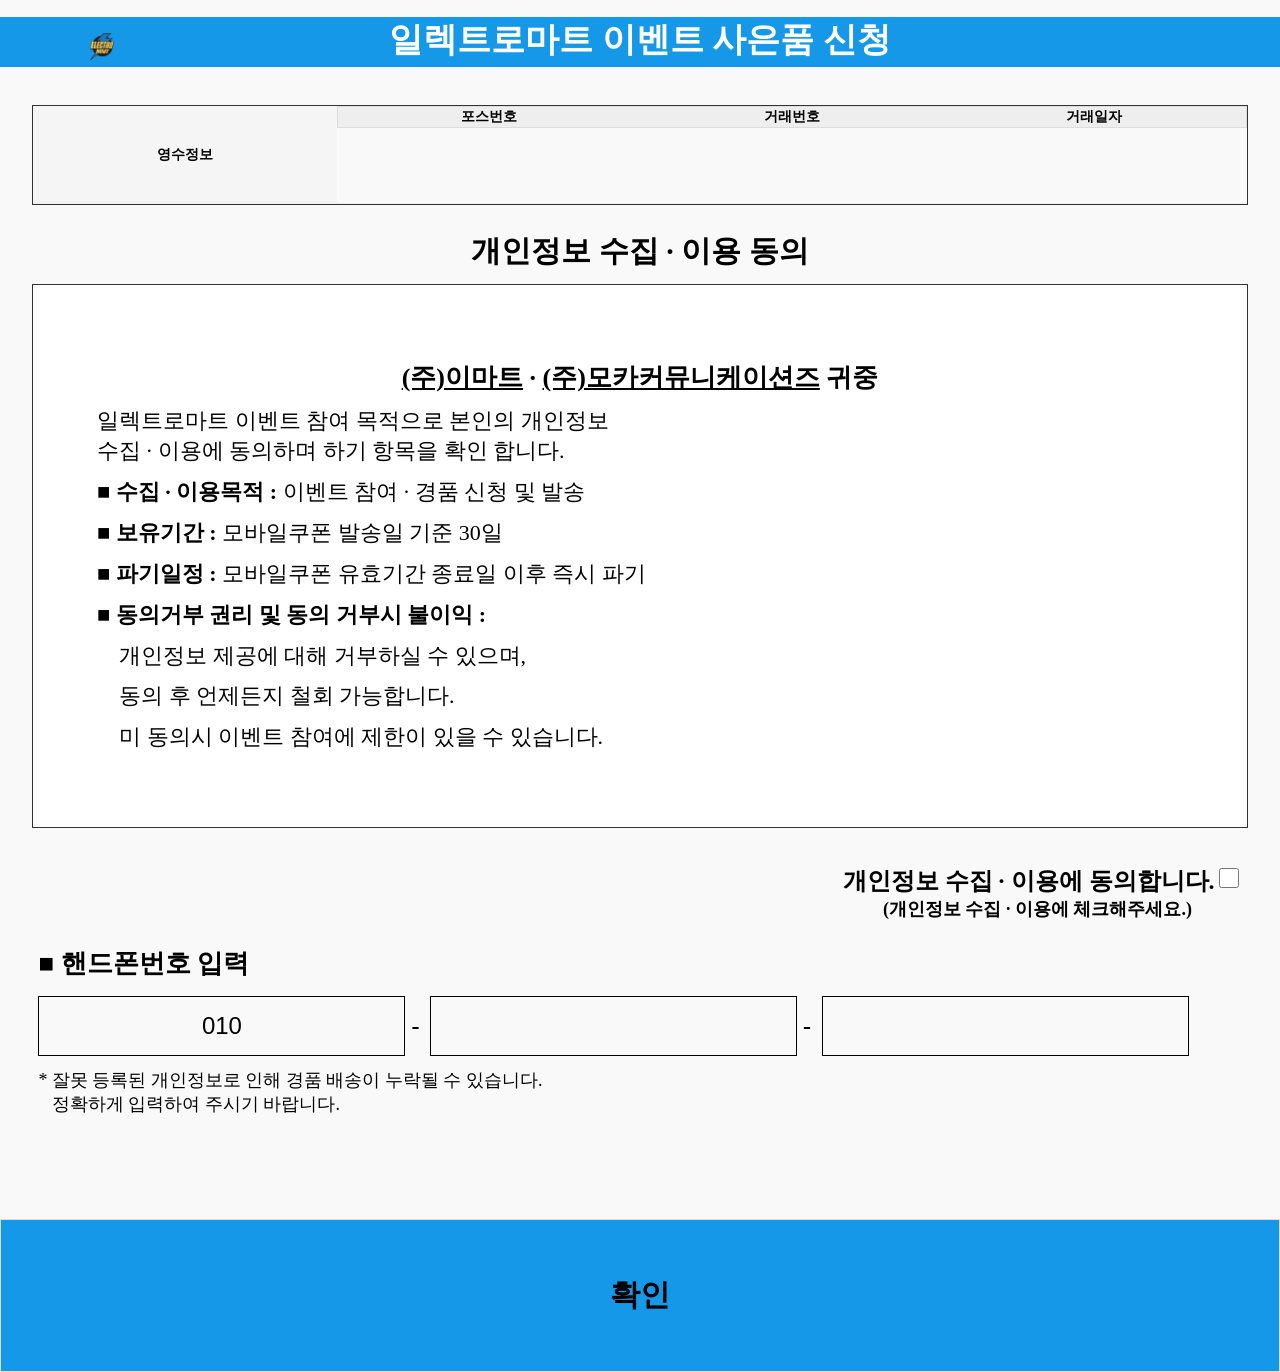
==== index.html @ a4b9bc62 "Update index.html" ====
<!doctype html>
<html lang="ko">
    <head>
        <meta charset="utf-8">
        <meta http-equiv="X-UA-Compatible" content="IE=edge">		
				<meta name="viewport" content="width=device-width, initial-scale=1, maximum-scale=1, minimum-scale=1, user-scalable=no">
       	<meta name="HandheldFriendly" content="true" />
        <title>BN_0524</title>
   
    </head>
    <body>
    <!--팝업-->
       <!--style-->
				<style>
					ul{margin:0; padding:0; list-style:none; box-sizing:border-box; font-size:14px;}
					li{float:left; width:75%; height:50px; box-sizing: border-box;  border-bottom:1px solid #eee; }
			
					ul li:first-child{background-color:#ddd; width:25%; text-align:center; line-height:50px; vertical-align:middle; margin:0; padding:0; font-weight:bold;}
					
					BODY{width:100%; height:100%; overflow:hidden; position:relative; background-color:#ccc;}
					
					BODY,h1,h2,h3,h4,h5,h6,p,dl,dd{margin:0;}
					
					.cf::after{content:""; display:block; clear:both;}
					
					#agree_wrap{width:100%; height:100%; background-color:#f9f9f9; margin:0 auto; padding:0; font-size:18px; display:block; overflow:hidden; position:relative;}
					#ag_header{background-color:#1598e8; height:100%; min-height:50px; vertical-align:middle; position:relative; text-align:center;}
					#ag_header img{margin-top:1.3%; height:3vh; position:absolute; left:7%;}
					#ag_header h1{margin-top:1.3%; height:3vh; color:#fff; font-size:34px;}
					#ag_container img{display: block; margin:0 auto; margin-top:3%;}
					#ag_container>p{text-align:center; margin-bottom:3%;}
					
					.agree_clu{width:calc(100% - 5vw); background-color:#fff; margin:0 auto; border:1px solid #333; padding:5%; box-sizing:border-box;}
					.agree_clu h4{text-align:center; margin-bottom:8%;}
					.agree_clu p{font-size:22px;}
					
					.agree_con01{text-align: right; font-size:18px; margin-right:3%;}
					.agree_con01 input{width:20px; height:20px;vertical-align:top;}
					.agree_con01 p{margin-bottom:0;}
					.agree_con01 span{margin-right:4%;}
					
					.agree_con02{width:calc(100% - 4vw); margin:0 auto; margin-left:3%;}
					.agree_con02 h6{font-size:18px; margin-bottom:15px; margin-top:2%;}
					.agree_con02 input{height:60px; line-height:60px; margin:0 auto; width:calc(33% - 3vw); text-align:center; box-sizing:border-box; font-size:24px; margin-bottom:1%; background-color:inherit; border:0.5px solid #000;}
					
					.ag_ft{width:100%; margin:0; box-sizing:border-box; height:12vw; text-align:center;}
					.ag_btn{float:left;}
					.btn_area{display:block; width:100%; margin:0; padding:0; height:100%;}
					.ag_reset{background-color:#fee069; width:33.3%; height:16vw;; box-sizing:border-box; margin:0; padding:0; border:1px solid #ddd; display:inline-block; font-size:24px; font-weight:bold;}
					/*.ag_submit{background-color:#5cace1; width:33.3%; height:16vw;; box-sizing:border-box; margin:0; padding:0; border:1px solid #ddd; display:inline-block; font-size:24px; font-weight:bold;}*/
					.ag_submit{background-color:#1598e8; width:100%; height:100%; box-sizing:border-box; margin:0; padding:0; border:1px solid #ddd; display:inline-block; font-size:30px; font-weight:bold;}
					.ag_refresh{background-color:#4dabad; width:33.3%; height:16vw;; box-sizing:border-box; margin:0; padding:0; border:1px solid #ddd; display:inline-block; font-size:24px; font-weight:bold;}
					
					.agree_clu p{padding:0; padding:0.01% 0; box-sizing: border-box;}
			</style>
       <!--style-->
    <div id="agree_wrap">
    	<!--header-->
    	<header id="ag_header">
    		<img src="./images/main/top_logo02.png" alt="일렉트로마트로고">
    		<h1>일렉트로마트 이벤트 사은품 신청</h1>
    	</header>
    	<!--header-->
    	<div id="ag_container">
    		<!--<img src="./images/main/agree_tit.png" alt="별내점오픈이벤트">-->
    		<ul class="cf" style="width:calc(100% - 5vw); height:11vw; max-height:100px; margin:0 auto; display:block; border:1px solid #333; box-sizing:border-box; margin-top:3%; margin-bottom:3%; text-align:center;">
    		<li style="float: left; width:25%; height:100%; background-color:#f5f5f5;text-align:center; display:inline-block; padding:3%; padding-top:2%; box-sizing:border-box; tr">영수정보</li>
    		<li style="float:left; width:75%; box-sizing:border-box; overflow-x:auto; height:100%;">
    			<table style="border-collapse: collapse; border-spacing: 0; width:100%; border: 1px solid #ddd; box-sizing:border-box; margin:0;">
    				<tr style="text-align:center; padding:2px; box-sizing: border-box; background-color:#eee;">
    					<th>포스번호</th>
    					<th>거래번호</th>
    					<th style="border-right:none;">거래일자</th>
    				</tr>
    			</table>
    		</li>
    	</ul>
    		<p style="margin-top:-1%; margin-bottom:1%; font-weight:bold; font-size:30px;">개인정보 수집 &#183; 이용 동의</p>
    		<div class="agree_clu">
    			<h4 style="font-size:26px; margin:1% 0;"><span style="text-decoration: underline">&#40;주&#41;이마트</span> &#183; <span style="text-decoration: underline">&#40;주&#41;모카커뮤니케이션즈</span> 귀중</h4>
            <p class="agree_tit">일렉트로마트 이벤트 참여 목적으로 본인의 개인정보<br> 수집 &#183; 이용에 동의하며 하기 항목을 확인 합니다.</p>
            <p style="margin:1% 0; padding:0;"><strong>■&nbsp;수집 &#183; 이용목적 :</strong> 이벤트 참여 &#183; 경품 신청 및 발송</p>
            <p style="margin:1% 0; padding:0;"><strong>■&nbsp;보유기간 :</strong> 모바일쿠폰 발송일 기준 30일</p>
            <p style="margin:1% 0; padding:0;"><strong>■&nbsp;파기일정 :</strong> 모바일쿠폰 유효기간 종료일 이후 즉시 파기</p>
						<p style="margin:1% 0; padding:0;"><strong>■&nbsp;동의거부 권리 및 동의 거부시 불이익 :</strong></p>
						<p style="margin:1% 0; padding:0;">&nbsp;&nbsp;&nbsp;&nbsp;개인정보 제공에 대해 거부하실 수 있으며,</p>
						<p style="margin:1% 0; padding:0;">&nbsp;&nbsp;&nbsp;&nbsp;동의 후 언제든지 철회 가능합니다.</p>
						<p style="margin:1% 0; padding:0;">&nbsp;&nbsp;&nbsp;&nbsp;미 동의시 이벤트 참여에 제한이 있을 수 있습니다.</p>
    		</div>
    		<div class="agree_con01">
    			<p style="margin-top:3%; font-size:24px; font-weight:bold;">개인정보 수집 &#183; 이용에 동의합니다.<input type="checkbox"></p>
           <span style="font-size:18px; font-weight:bold;">&#40;개인정보 수집 &#183; 이용에 체크해주세요.&#41;</span>
    		</div>
    		<div class="agree_con02">
					<h6 style="font-size:26px;">■&nbsp;핸드폰번호 입력</h6>
					<div>
						<input readonly type="text" id="" name="user_mobile" value="010" class="inp_text"><span style="font-weight:bold; font-size:24px;">&nbsp;-&nbsp;</span>
						<input type="text" id="" name="user_mobile" value="" class="inp_text"><span style="font-weight:bold; font-size:24px;">&nbsp;-&nbsp;</span>
						<input type="text" id="" name="user_mobile" value="" class="inp_text">
					</div>
					<p>* 잘못 등록된 개인정보로 인해 경품 배송이 누락될 수 있습니다.<br>&nbsp;&nbsp;&nbsp;정확하게 입력하여 주시기 바랍니다.</p>
				</div>
    	</div>
    	<div class="ag_ft" style=" margin-top:8%;">
    	<div class="btn_area">
        <!--<button class="ag_btn ag_reset">취소</button>-->
        <button class="ag_btn ag_submit" style="padding:0;">확인</button>
        <!--<button class="ag_btn ag_refresh">수정</button>-->
      </div>
      </div>
    	<!--wrap-->
    </div>
    <!--팝업-->
    </body>
</html>
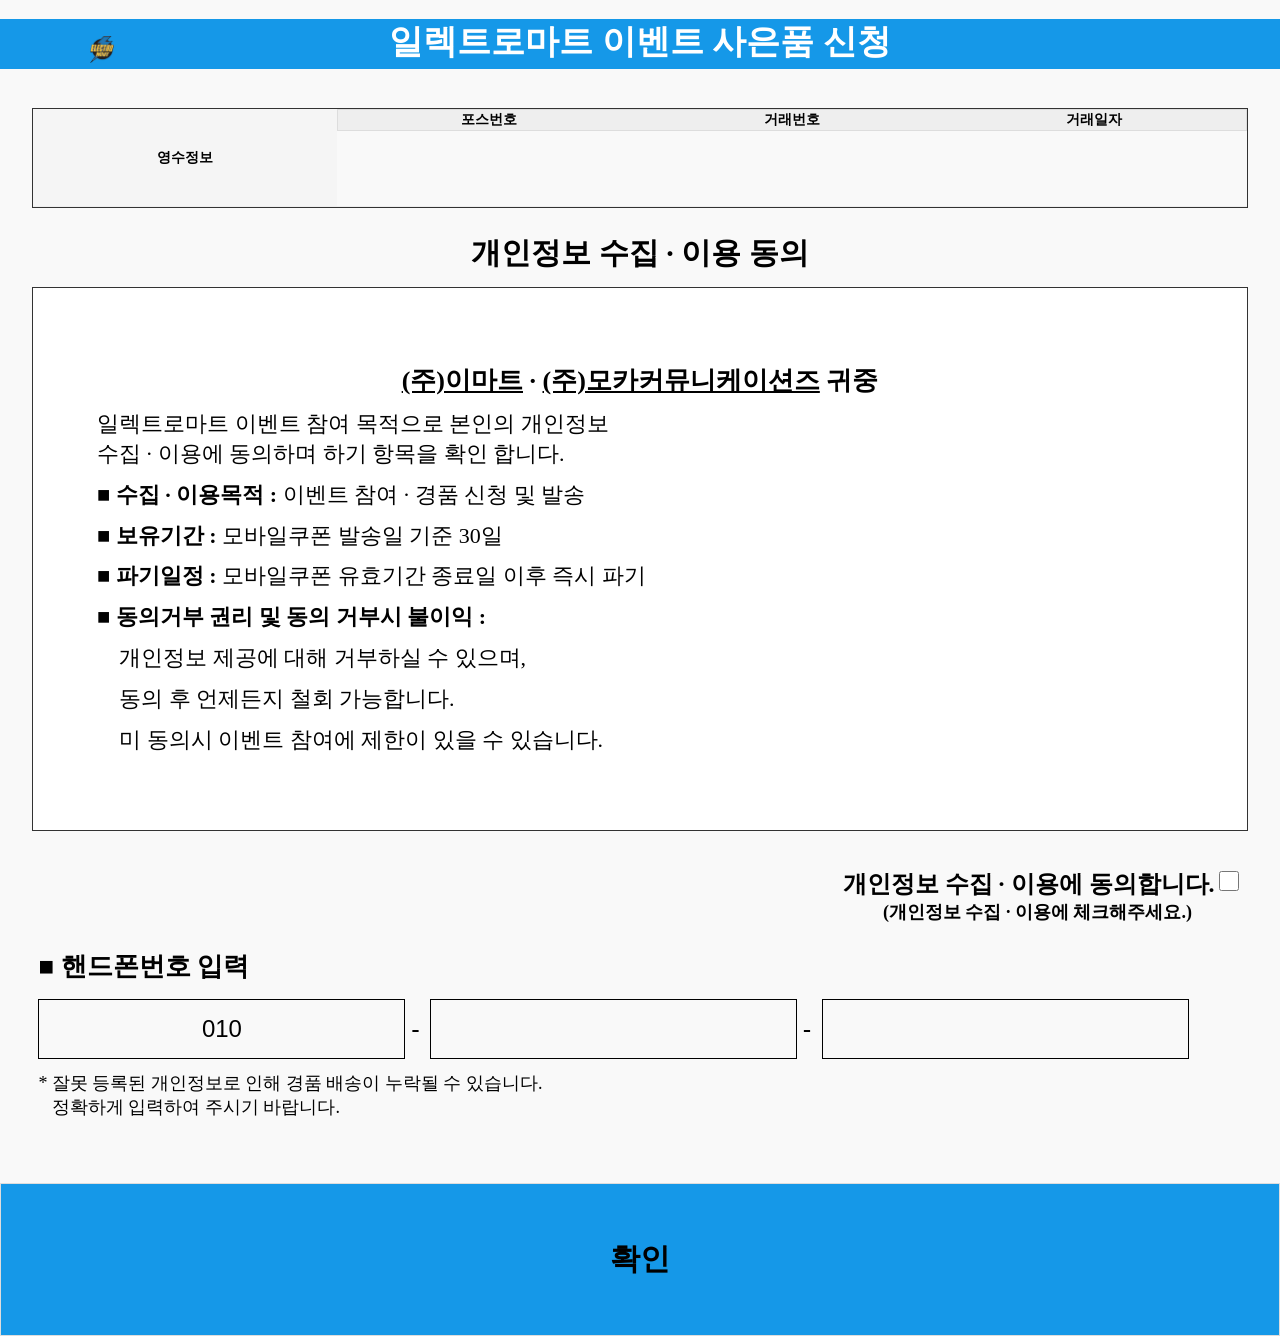
==== commit c7204af9: "Update index.html" ====
--- a/index.html
+++ b/index.html
@@ -26,7 +26,7 @@
 					#agree_wrap{width:100%; height:100%; background-color:#f9f9f9; margin:0 auto; padding:0; font-size:18px; display:block; overflow:hidden; position:relative;}
 					#ag_header{background-color:#1598e8; height:100%; min-height:50px; vertical-align:middle; position:relative; text-align:center;}
 					#ag_header img{margin-top:1.3%; height:3vh; position:absolute; left:7%;}
-					#ag_header h1{margin-top:1.3%; height:3vh; color:#fff; font-size:34px;}
+					#ag_header h1{margin-top:1.5%; height:3vh; color:#fff; font-size:34px;}
 					#ag_container img{display: block; margin:0 auto; margin-top:3%;}
 					#ag_container>p{text-align:center; margin-bottom:3%;}
 					
@@ -101,7 +101,7 @@
 					<p>* 잘못 등록된 개인정보로 인해 경품 배송이 누락될 수 있습니다.<br>&nbsp;&nbsp;&nbsp;정확하게 입력하여 주시기 바랍니다.</p>
 				</div>
     	</div>
-    	<div class="ag_ft" style=" margin-top:8%;">
+    	<div class="ag_ft" style=" margin-top:5%;">
     	<div class="btn_area">
         <!--<button class="ag_btn ag_reset">취소</button>-->
         <button class="ag_btn ag_submit" style="padding:0;">확인</button>
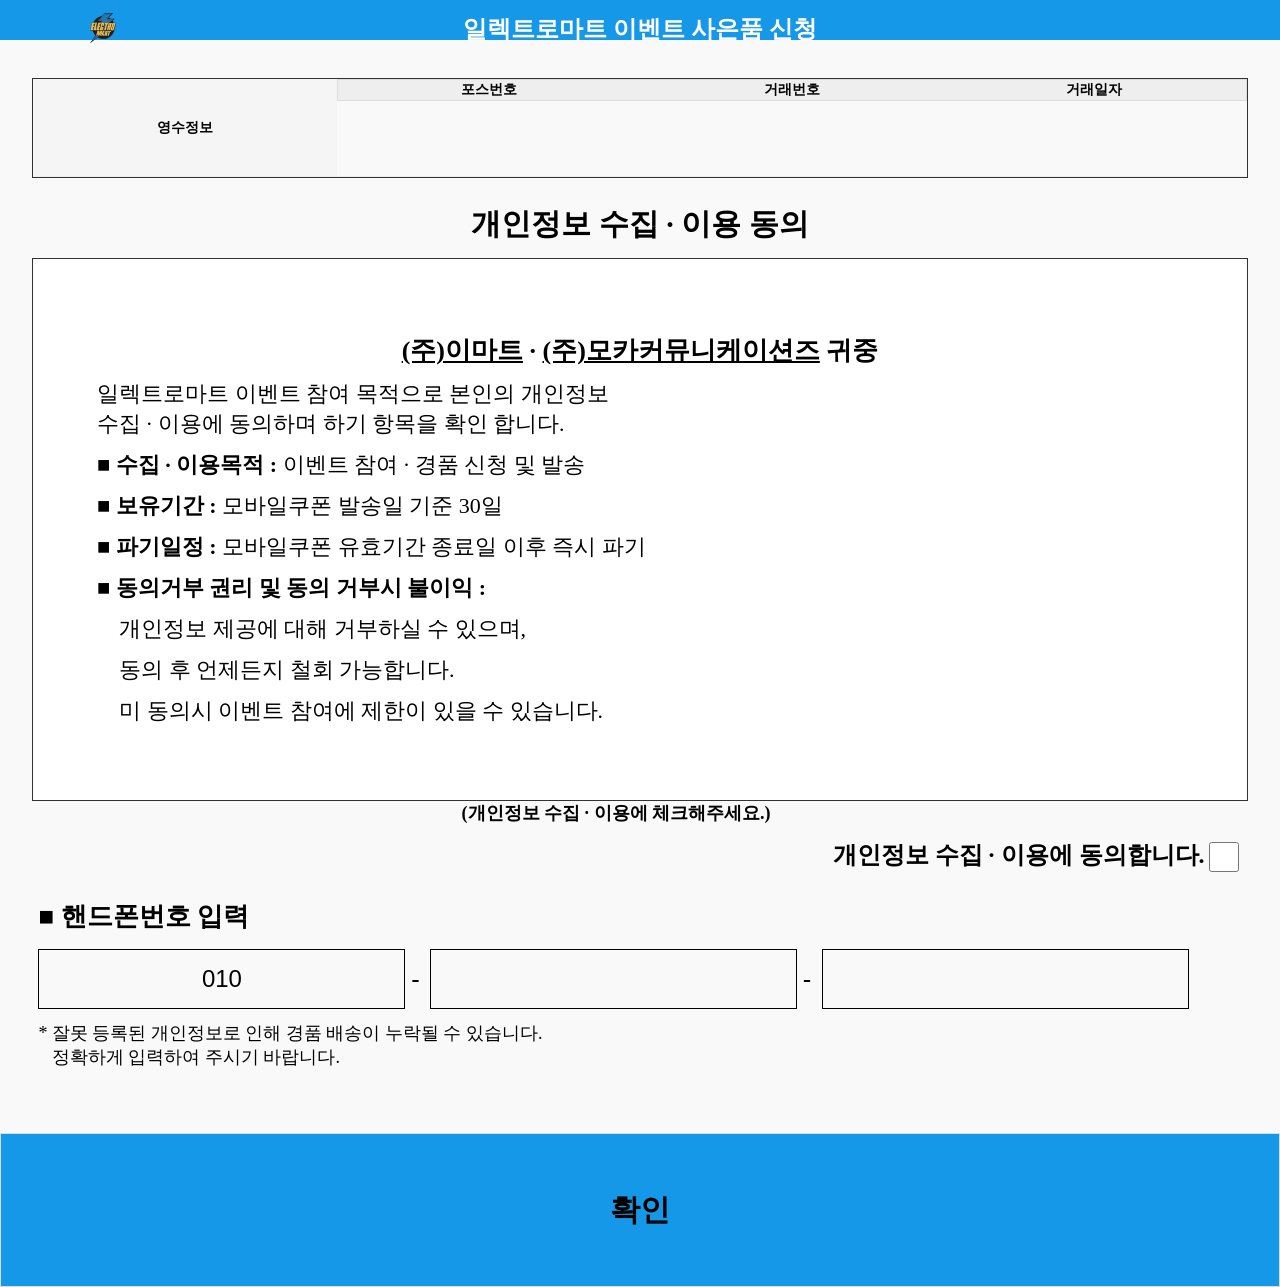
==== commit f073391a: "Update index.html" ====
--- a/index.html
+++ b/index.html
@@ -24,9 +24,9 @@
 					.cf::after{content:""; display:block; clear:both;}
 					
 					#agree_wrap{width:100%; height:100%; background-color:#f9f9f9; margin:0 auto; padding:0; font-size:18px; display:block; overflow:hidden; position:relative;}
-					#ag_header{background-color:#1598e8; height:100%; min-height:50px; vertical-align:middle; position:relative; text-align:center;}
-					#ag_header img{margin-top:1.3%; height:3vh; position:absolute; left:7%;}
-					#ag_header h1{margin-top:1.5%; height:3vh; color:#fff; font-size:34px;}
+					#ag_header{background-color:#1598e8; height:100%; min-height:30px; vertical-align:middle; position:relative; text-align:center;}
+					#ag_header img{margin-top:1%; height:30px; position:absolute; left:7%;}
+					#ag_header h1{padding-top:1.0%; height:3vh; color:#fff; font-size:24px;}
 					#ag_container img{display: block; margin:0 auto; margin-top:3%;}
 					#ag_container>p{text-align:center; margin-bottom:3%;}
 					
@@ -34,10 +34,10 @@
 					.agree_clu h4{text-align:center; margin-bottom:8%;}
 					.agree_clu p{font-size:22px;}
 					
-					.agree_con01{text-align: right; font-size:18px; margin-right:3%;}
-					.agree_con01 input{width:20px; height:20px;vertical-align:top;}
-					.agree_con01 p{margin-bottom:0;}
-					.agree_con01 span{margin-right:4%;}
+					.agree_con01{text-align: right; font-size:18px; margin-right:3%; display: block;}
+					.agree_con01 input{width:30px; height:30px; vertical-align:top;}
+					.agree_con01 label{margin-bottom:0; float:right;}
+					.agree_con01 span{margin-right:5%; float:right;}
 					
 					.agree_con02{width:calc(100% - 4vw); margin:0 auto; margin-left:3%;}
 					.agree_con02 h6{font-size:18px; margin-bottom:15px; margin-top:2%;}
@@ -87,9 +87,9 @@
 						<p style="margin:1% 0; padding:0;">&nbsp;&nbsp;&nbsp;&nbsp;동의 후 언제든지 철회 가능합니다.</p>
 						<p style="margin:1% 0; padding:0;">&nbsp;&nbsp;&nbsp;&nbsp;미 동의시 이벤트 참여에 제한이 있을 수 있습니다.</p>
     		</div>
-    		<div class="agree_con01">
-    			<p style="margin-top:3%; font-size:24px; font-weight:bold;">개인정보 수집 &#183; 이용에 동의합니다.<input type="checkbox"></p>
-           <span style="font-size:18px; font-weight:bold;">&#40;개인정보 수집 &#183; 이용에 체크해주세요.&#41;</span>
+    		<div class="agree_con01 cf">
+    			<label style="margin-top:3%; font-size:24px; font-weight:bold;">개인정보 수집 &#183; 이용에 동의합니다.<input type="checkbox"></label>
+          <span style="font-size:18px; font-weight:bold;">&#40;개인정보 수집 &#183; 이용에 체크해주세요.&#41;</span>
     		</div>
     		<div class="agree_con02">
 					<h6 style="font-size:26px;">■&nbsp;핸드폰번호 입력</h6>
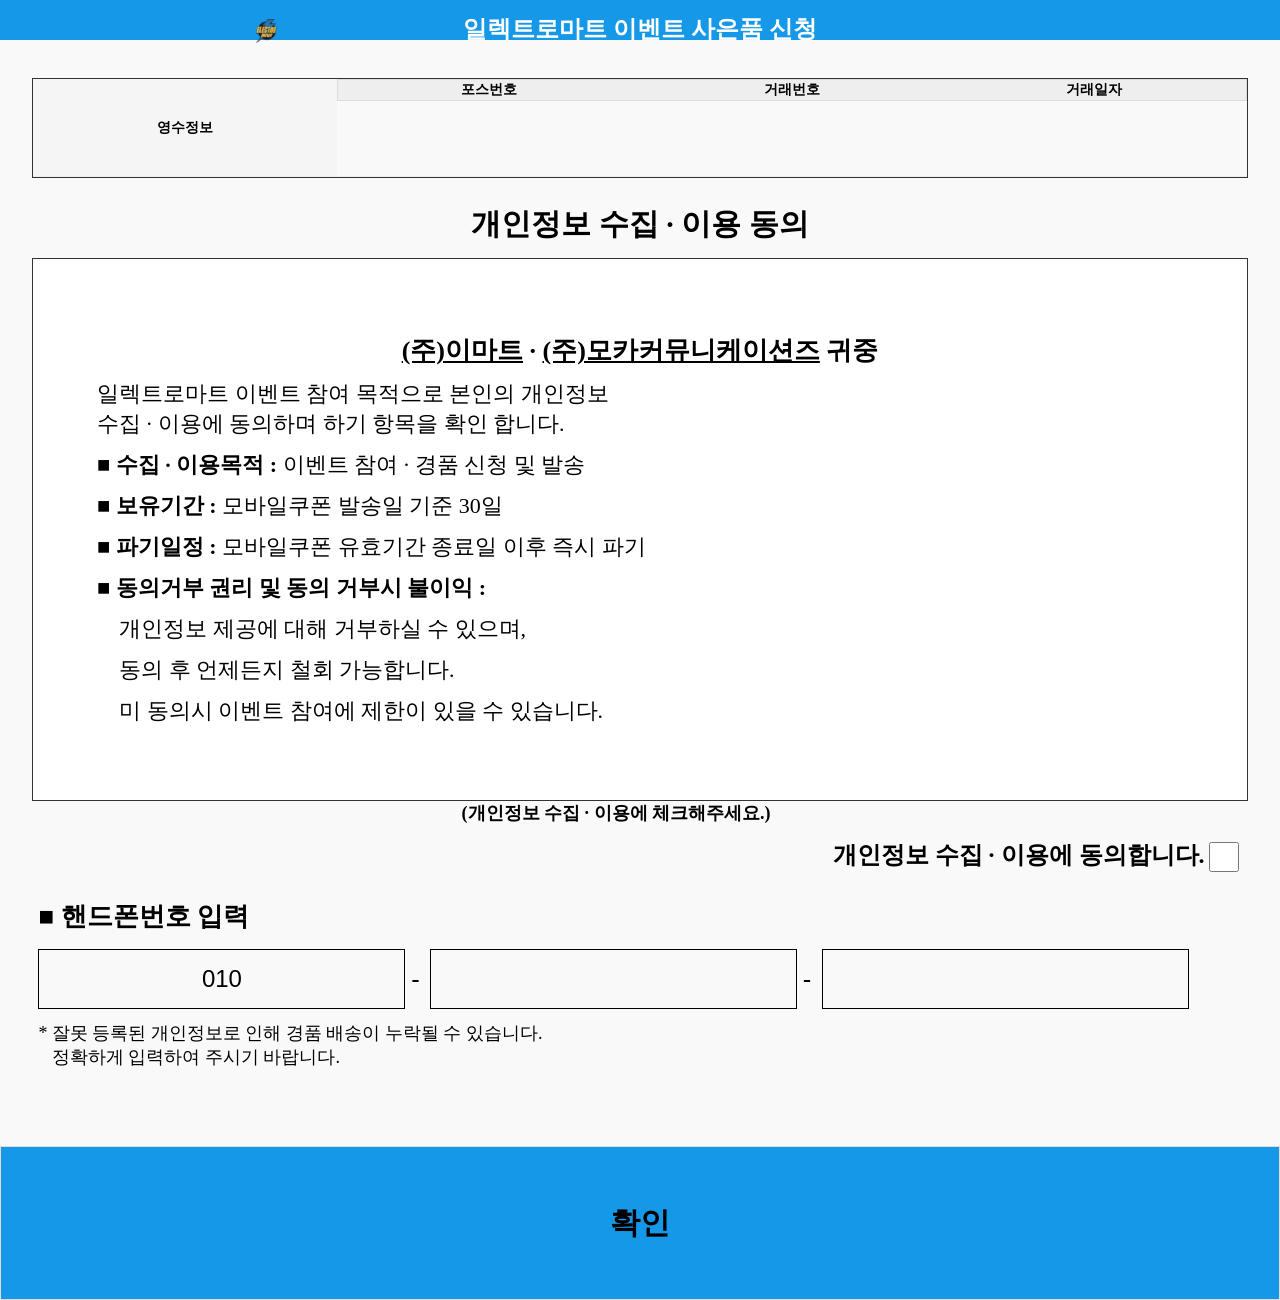
==== commit d5050dba: "Update index.html" ====
--- a/index.html
+++ b/index.html
@@ -25,7 +25,7 @@
 					
 					#agree_wrap{width:100%; height:100%; background-color:#f9f9f9; margin:0 auto; padding:0; font-size:18px; display:block; overflow:hidden; position:relative;}
 					#ag_header{background-color:#1598e8; height:100%; min-height:30px; vertical-align:middle; position:relative; text-align:center;}
-					#ag_header img{margin-top:1%; height:30px; position:absolute; left:7%;}
+					#ag_header img{margin-top:1.5%; height:24px; position:absolute; left:20%;}
 					#ag_header h1{padding-top:1.0%; height:3vh; color:#fff; font-size:24px;}
 					#ag_container img{display: block; margin:0 auto; margin-top:3%;}
 					#ag_container>p{text-align:center; margin-bottom:3%;}
@@ -101,7 +101,7 @@
 					<p>* 잘못 등록된 개인정보로 인해 경품 배송이 누락될 수 있습니다.<br>&nbsp;&nbsp;&nbsp;정확하게 입력하여 주시기 바랍니다.</p>
 				</div>
     	</div>
-    	<div class="ag_ft" style=" margin-top:5%;">
+    	<div class="ag_ft" style=" margin-top:6%;">
     	<div class="btn_area">
         <!--<button class="ag_btn ag_reset">취소</button>-->
         <button class="ag_btn ag_submit" style="padding:0;">확인</button>
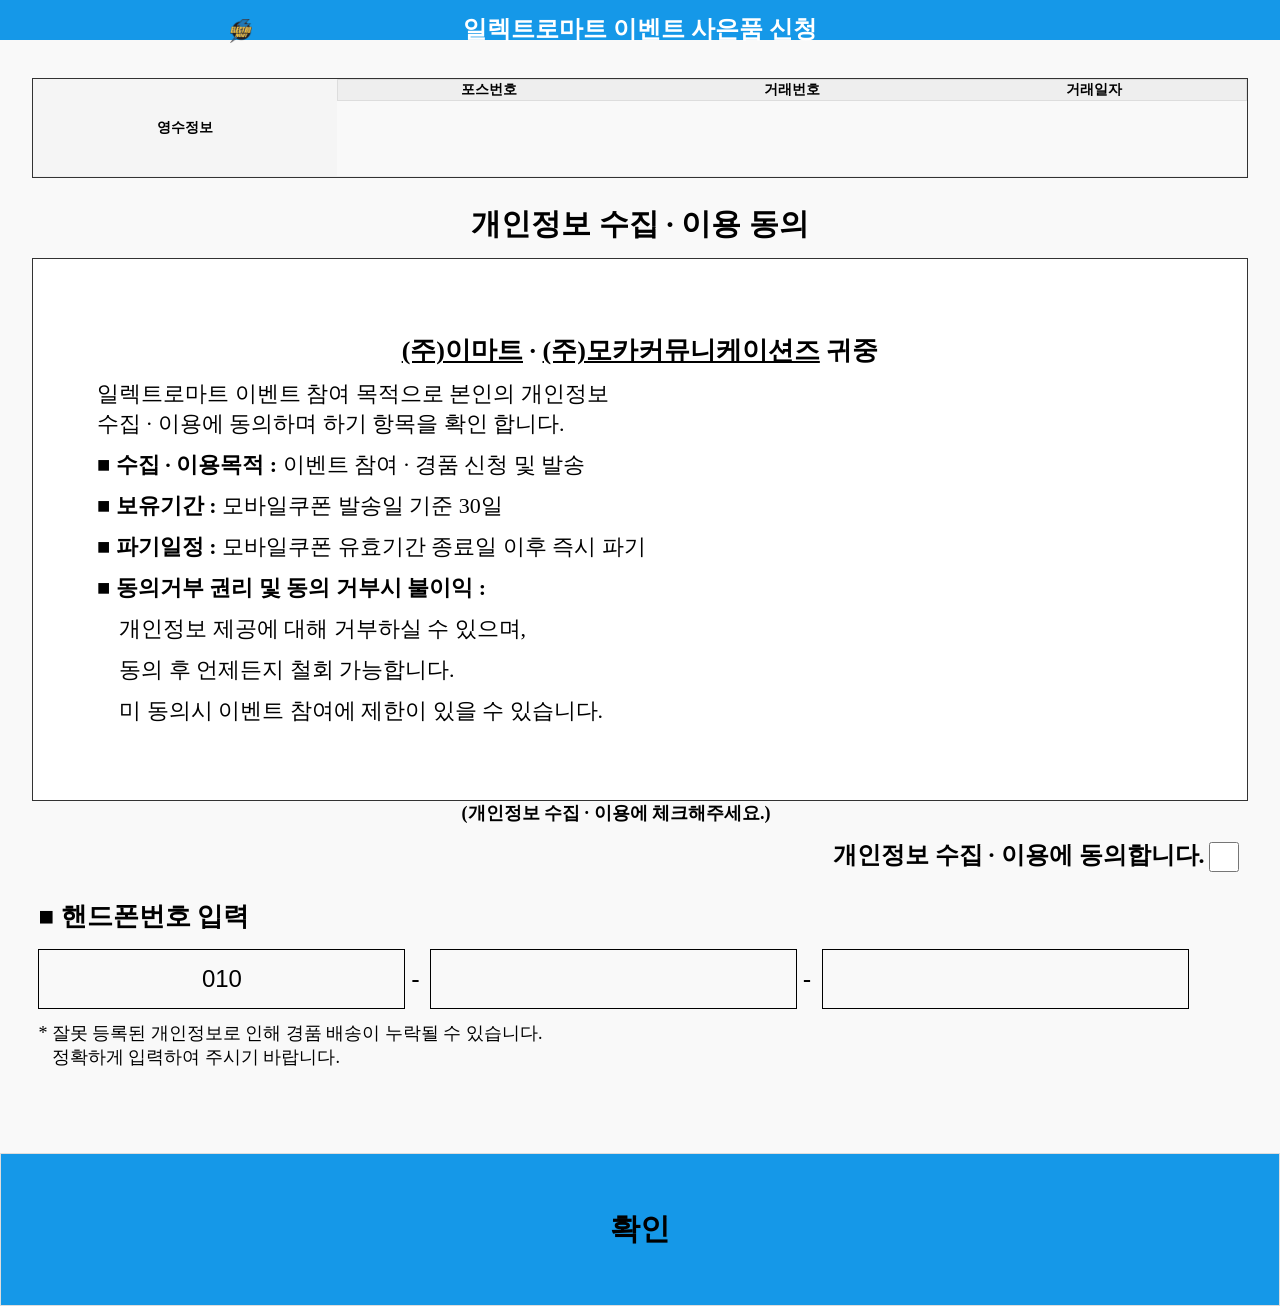
==== commit a4ab26e4: "Update index.html" ====
--- a/index.html
+++ b/index.html
@@ -25,7 +25,7 @@
 					
 					#agree_wrap{width:100%; height:100%; background-color:#f9f9f9; margin:0 auto; padding:0; font-size:18px; display:block; overflow:hidden; position:relative;}
 					#ag_header{background-color:#1598e8; height:100%; min-height:30px; vertical-align:middle; position:relative; text-align:center;}
-					#ag_header img{margin-top:1.5%; height:24px; position:absolute; left:20%;}
+					#ag_header img{margin-top:1.5%; height:24px; position:absolute; left:18%;}
 					#ag_header h1{padding-top:1.0%; height:3vh; color:#fff; font-size:24px;}
 					#ag_container img{display: block; margin:0 auto; margin-top:3%;}
 					#ag_container>p{text-align:center; margin-bottom:3%;}
@@ -101,7 +101,7 @@
 					<p>* 잘못 등록된 개인정보로 인해 경품 배송이 누락될 수 있습니다.<br>&nbsp;&nbsp;&nbsp;정확하게 입력하여 주시기 바랍니다.</p>
 				</div>
     	</div>
-    	<div class="ag_ft" style=" margin-top:6%;">
+    	<div class="ag_ft" style=" margin-top:6.5%;">
     	<div class="btn_area">
         <!--<button class="ag_btn ag_reset">취소</button>-->
         <button class="ag_btn ag_submit" style="padding:0;">확인</button>
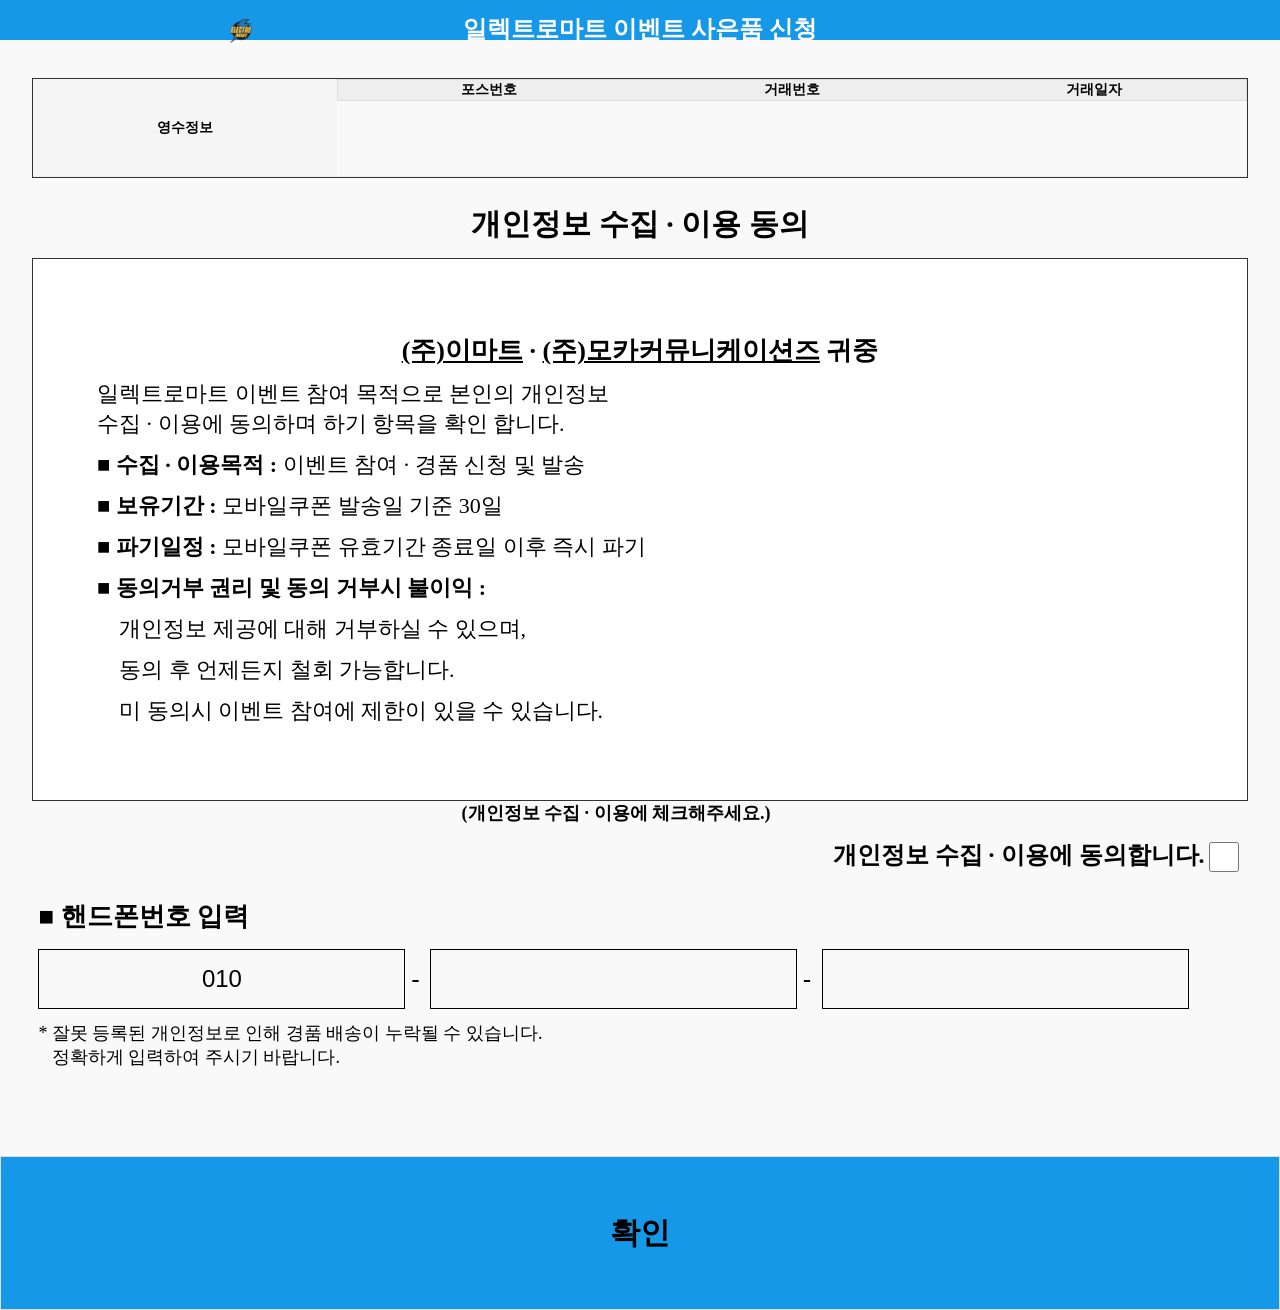
==== commit 29dda64b: "Update index.html" ====
--- a/index.html
+++ b/index.html
@@ -101,7 +101,7 @@
 					<p>* 잘못 등록된 개인정보로 인해 경품 배송이 누락될 수 있습니다.<br>&nbsp;&nbsp;&nbsp;정확하게 입력하여 주시기 바랍니다.</p>
 				</div>
     	</div>
-    	<div class="ag_ft" style=" margin-top:6.5%;">
+    	<div class="ag_ft" style=" margin-top:6.8%;">
     	<div class="btn_area">
         <!--<button class="ag_btn ag_reset">취소</button>-->
         <button class="ag_btn ag_submit" style="padding:0;">확인</button>
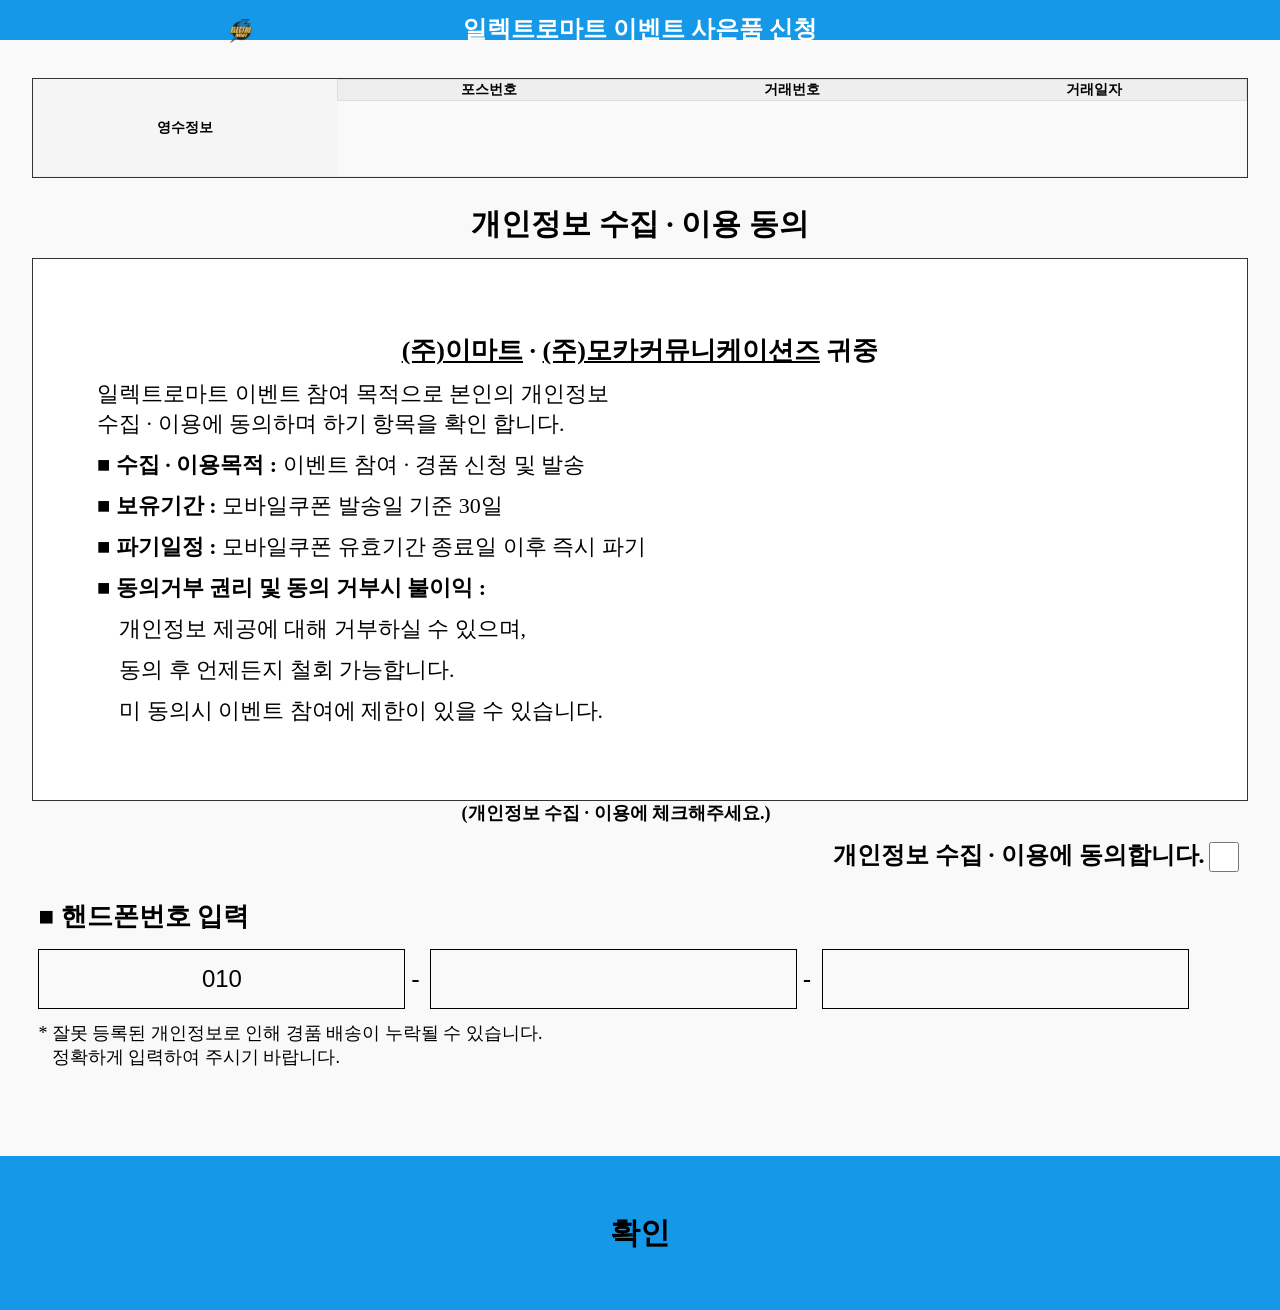
==== commit e2a33f6a: "Update index.html" ====
--- a/index.html
+++ b/index.html
@@ -48,10 +48,11 @@
 					.btn_area{display:block; width:100%; margin:0; padding:0; height:100%;}
 					.ag_reset{background-color:#fee069; width:33.3%; height:16vw;; box-sizing:border-box; margin:0; padding:0; border:1px solid #ddd; display:inline-block; font-size:24px; font-weight:bold;}
 					/*.ag_submit{background-color:#5cace1; width:33.3%; height:16vw;; box-sizing:border-box; margin:0; padding:0; border:1px solid #ddd; display:inline-block; font-size:24px; font-weight:bold;}*/
-					.ag_submit{background-color:#1598e8; width:100%; height:100%; box-sizing:border-box; margin:0; padding:0; border:1px solid #ddd; display:inline-block; font-size:30px; font-weight:bold;}
+					.ag_submit{background-color:#1598e8; width:100%; height:100%; box-sizing:border-box; margin:0; padding:0; border:none; display:inline-block; font-size:30px; font-weight:bold;}
 					.ag_refresh{background-color:#4dabad; width:33.3%; height:16vw;; box-sizing:border-box; margin:0; padding:0; border:1px solid #ddd; display:inline-block; font-size:24px; font-weight:bold;}
 					
 					.agree_clu p{padding:0; padding:0.01% 0; box-sizing: border-box;}
+					.focus_none:focus{outline:none;}
 			</style>
        <!--style-->
     <div id="agree_wrap">
@@ -94,7 +95,7 @@
     		<div class="agree_con02">
 					<h6 style="font-size:26px;">■&nbsp;핸드폰번호 입력</h6>
 					<div>
-						<input readonly type="text" id="" name="user_mobile" value="010" class="inp_text"><span style="font-weight:bold; font-size:24px;">&nbsp;-&nbsp;</span>
+						<input readonly type="text" id="" name="user_mobile" value="010" class="inp_text focus_none"><span style="font-weight:bold; font-size:24px;">&nbsp;-&nbsp;</span>
 						<input type="text" id="" name="user_mobile" value="" class="inp_text"><span style="font-weight:bold; font-size:24px;">&nbsp;-&nbsp;</span>
 						<input type="text" id="" name="user_mobile" value="" class="inp_text">
 					</div>
